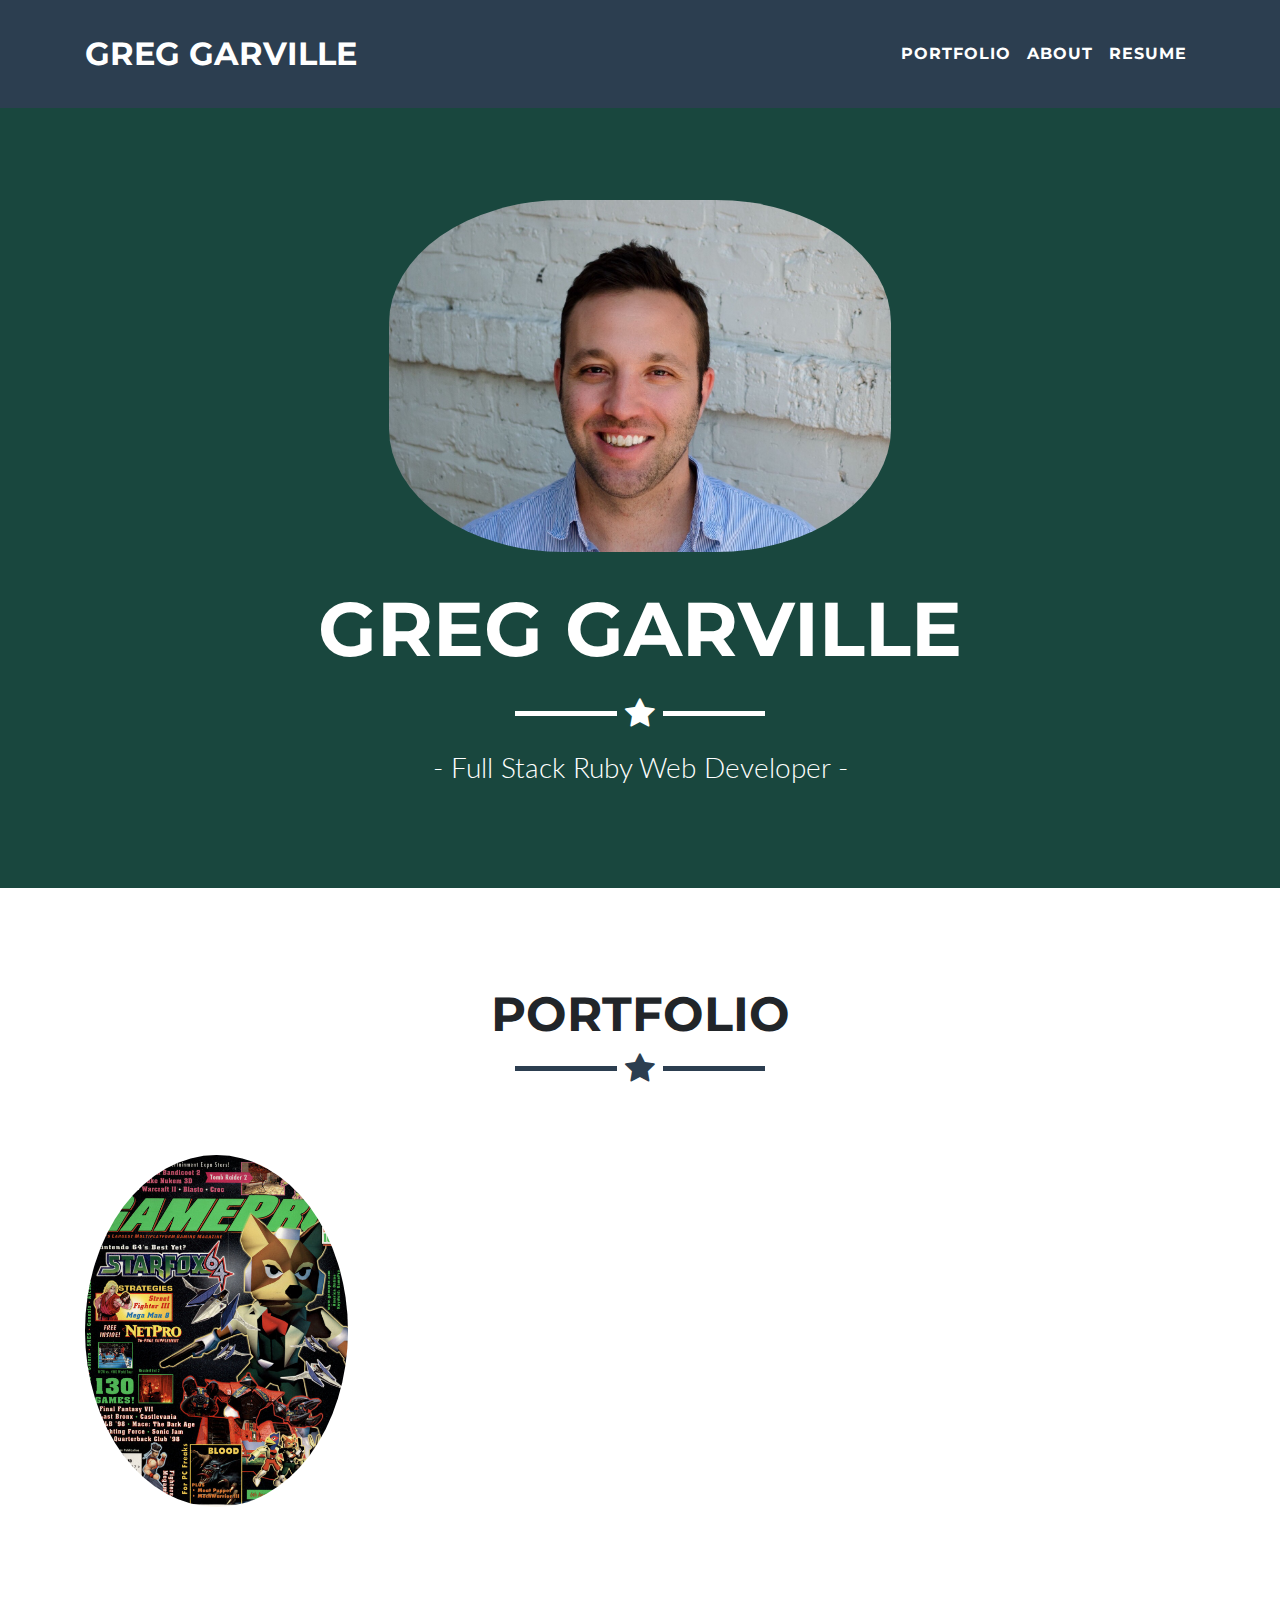
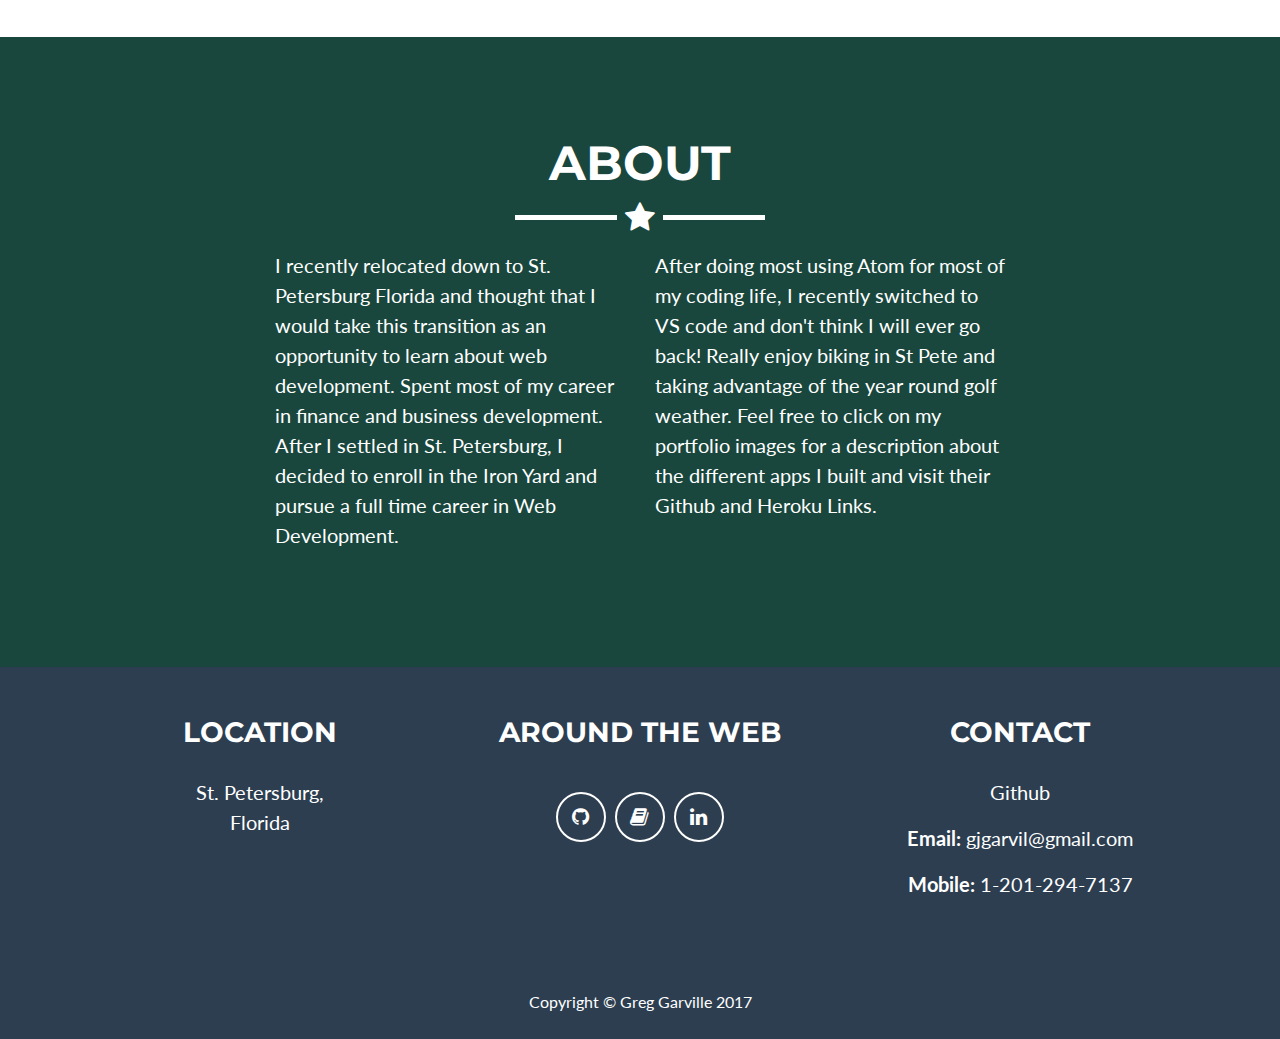
==== index.html @ cf4afcaf "added further description to todo list api project" ====
<!DOCTYPE html>
<html lang="en">

  <head>

    <meta charset="utf-8">
    <meta name="viewport" content="width=device-width, initial-scale=1, shrink-to-fit=no">
    <meta name="description" content="">
    <meta name="author" content="">

    <title>Greg Portfolio</title>

    <!-- Bootstrap core CSS -->
    <link href="vendor/bootstrap/css/bootstrap.min.css" rel="stylesheet">

    <!-- Custom fonts for this template -->
    <link href="vendor/font-awesome/css/font-awesome.min.css" rel="stylesheet" type="text/css">
    <link href="https://fonts.googleapis.com/css?family=Montserrat:400,700" rel="stylesheet" type="text/css">
    <link href="https://fonts.googleapis.com/css?family=Lato:400,700,400italic,700italic" rel="stylesheet" type="text/css">
    <link rel="icon" href="favicon.png">
    <!-- Custom styles for this template -->
    <link href="css/freelancer.min.css" rel="stylesheet">
    <link href="css/greg.css" rel="stylesheet">

  </head>

  <body id="page-top">

    <!-- Navigation -->
    <nav class="navbar navbar-expand-lg navbar-light fixed-top" id="mainNav">
      <div class="container">
        <a class="navbar-brand js-scroll-trigger" href="#page-top">Greg Garville</a>
        <button class="navbar-toggler navbar-toggler-right" type="button" data-toggle="collapse" data-target="#navbarResponsive" aria-controls="navbarResponsive" aria-expanded="false" aria-label="Toggle navigation">
          Menu
          <i class="fa fa-bars"></i>
        </button>
        <div class="collapse navbar-collapse" id="navbarResponsive">
          <ul class="navbar-nav ml-auto">
            <li class="nav-item">
              <a class="nav-link js-scroll-trigger" href="#portfolio">Portfolio</a>
            </li>
            <li class="nav-item">
              <a class="nav-link js-scroll-trigger" href="#about">About</a>
            </li>
            <li class="nav-item">
              <a class="nav-link js-scroll-trigger" href="resume.html">Resume</a>
            </li>
          </ul>
        </div>
      </div>
    </nav>

    <!-- Header -->
    <header class="masthead">
      <div class="container">
        <img class="portfolio" src="img/Greg-Garville-Profile.JPG" alt="">
        <div class="intro-text">
          <span class="name">Greg Garville</span>
          <hr class="star-light">
          <span class="skills"> - Full Stack Ruby Web Developer - </span>
        </div>
      </div>
    </header>

    <!-- Portfolio Grid Section -->
    <section id="portfolio">
      <div class="container">
        <h2 class="text-center">Portfolio</h2>
        <hr class="star-primary">
        <div class="row">
          <div class="col-sm-4 portfolio-item">
            <a class="portfolio-link" href="#portfolioModal1" data-toggle="modal">
              <div class="caption">
                <div class="caption-content">
                  <i class="fa fa-search-plus fa-3x"></i>
                </div>
              </div>
              <img class="img-fluid" src="img/Logo2.png" alt="">
            </a>
          </div>
          <div class="col-sm-4 portfolio-item">
            <a class="portfolio-link" href="#portfolioModal2" data-toggle="modal">
              <div class="caption">
                <div class="caption-content">
                  <i class="fa fa-search-plus fa-3x"></i>
                </div>
              </div>
              <img class="img-fluid" src="img/portfolio/blog.jpg" alt="">
            </a>
          </div>
          <div class="col-sm-4 portfolio-item">
            <a class="portfolio-link" href="#portfolioModal3" data-toggle="modal">
              <div class="caption">
                <div class="caption-content">
                  <i class="fa fa-search-plus fa-3x"></i>
                </div>
              </div>
              <img class="img-fluid" src="img/portfolio/Muse.png" alt="">
            </a>
          </div>
          <div class="col-sm-4 portfolio-item">
            <a class="portfolio-link" href="#portfolioModal4" data-toggle="modal">
              <div class="caption">
                <div class="caption-content">
                  <i class="fa fa-search-plus fa-3x"></i>
                </div>
              </div>
              <img class="img-fluid" src="img/gamepro2.jpg" alt="">
            </a>
          </div>
          <div class="col-sm-4 portfolio-item">
            <a class="portfolio-link" href="#portfolioModal5" data-toggle="modal">
              <div class="caption">
                <div class="caption-content">
                  <i class="fa fa-search-plus fa-3x"></i>
                </div>
              </div>
              <img class="img-fluid" src="img/restful_api.png" alt="">
            </a>
            </div>
          <!-- <div class="col-sm-4 portfolio-item">
            <a class="portfolio-link" href="#portfolioModal6" data-toggle="modal">
              <div class="caption">
                <div class="caption-content">
                  <i class="fa fa-search-plus fa-3x"></i>
                </div>
              </div>
              <img class="img-fluid" src="img/portfolio/submarine.png" alt=""> -->
            <!-- </a>
          </div> -->
        </div>
      </div>
    </section>

    <!-- About Section -->
    <section class="success" id="about">
      <div class="container">
        <h2 class="text-center">About</h2>
        <hr class="star-light">
        <div class="row">
          <div class="col-lg-4 ml-auto">
            <p>I recently relocated down to St. Petersburg Florida and thought that I would take this transition as an opportunity to learn about web development.  Spent most of my career in finance and business development.  After I settled in St. Petersburg, I decided to enroll in the Iron Yard and pursue a full time career in Web Development.
            </p>
          </div>
          <div class="col-lg-4 mr-auto">
            <p>After doing most using Atom for most of my coding life, I recently switched to VS code and don't think I will ever go back!  Really enjoy biking in St Pete and taking advantage of the year round golf weather.  Feel free to click on my portfolio images for a description about the different apps I built and visit their Github and Heroku Links.  </p>
          </div>
          <div class="col-lg-8 mx-auto text-center">
            <!-- <a href="#" class="btn btn-lg btn-outline">
              <i class="fa fa-download"></i>
            </a> -->
          </div>
        </div>
      </div>
    </section>

    <!-- Contact Section -->
    <!-- <section id="contact">
      <div class="container">
        <h2 class="text-center">Contact Me</h2>
        <hr class="star-primary">
        <div class="row">
          <div class="col-lg-8 mx-auto">
            <!-- To configure the contact form email address, go to mail/contact_me.php and update the email address in the PHP file on line 19. -->
            <!-- The form should work on most web servers, but if the form is not working you may need to configure your web server differently. -->
            <!-- <form name="sentMessage" id="contactForm" novalidate>
              <div class="control-group">
                <div class="form-group floating-label-form-group controls">
                  <label>Name</label>
                  <input class="form-control" id="name" type="text" placeholder="Name" required data-validation-required-message="Please enter your name.">
                  <p class="help-block text-danger"></p>
                </div>
              </div>
              <div class="control-group">
                <div class="form-group floating-label-form-group controls">
                  <label>Email Address</label>
                  <input class="form-control" id="email" type="email" placeholder="Email Address" required data-validation-required-message="Please enter your email address.">
                  <p class="help-block text-danger"></p>
                </div>
              </div>
              <div class="control-group">
                <div class="form-group floating-label-form-group controls">
                  <label>Phone Number</label>
                  <input class="form-control" id="phone" type="tel" placeholder="Phone Number" required data-validation-required-message="Please enter your phone number.">
                  <p class="help-block text-danger"></p>
                </div>
              </div>
              <div class="control-group">
                <div class="form-group floating-label-form-group controls">
                  <label>Message</label>
                  <textarea class="form-control" id="message" rows="5" placeholder="Message" required data-validation-required-message="Please enter a message."></textarea>
                  <p class="help-block text-danger"></p>
                </div>
              </div>
              <br>
              <div id="success"></div>
              <div class="form-group">
                <button type="submit" class="btn btn-success btn-lg" id="sendMessageButton">Send</button>
              </div>
            </form>
          </div>
        </div>
      </div>
    </section> -->

    <!-- Footer -->
    <footer class="text-center">
      <div class="footer-above">
        <div class="container">
          <div class="row">
            <div class="footer-col col-md-4">
              <h3>Location</h3>
              <p>St. Petersburg, 
                <br> Florida</p>
            </div>
            <div class="footer-col col-md-4">
              <h3>Around the Web</h3>
              <ul class="list-inline">
                <li class="list-inline-item">
                  <a class="btn-social btn-outline" href="https://github.com/Grego22">
                    <i class="fa fa-fw fa-github"></i>
                  </a>
                </li>
                <li class="list-inline-item">
                  <a class="btn-social btn-outline" href="https://www.goodreads.com/user/show/68836524-greg-garville">
                    <i class="fa fa-fw fa-book"></i>
                  </a>
                </li>
                <!-- <li class="list-inline-item">
                  <a class="btn-social btn-outline" href="#">
                    <i class="fa fa-fw fa-twitter"></i>
                  </a> -->
                </li>
                <li class="list-inline-item">
                  <a class="btn-social btn-outline" href="https://www.linkedin.com/in/greggarvillejr/">
                    <i class="fa fa-fw fa-linkedin"></i>
                  </a>
                </li>
              </ul>
            </div>
            <div class="footer-col col-md-4">
              <h3> Contact</h3>
              <p><a class="nostyle" href="https://github.com/Grego22"> Github </a></p>
              <p><strong>  Email: </strong>    <a class="nostyle" href="mailto:gjgarvil@gmail.com"> gjgarvil@gmail.com</a> </p>
              <p><strong>  Mobile: </strong>    <a class="nostyle" href="texl:+1-201-294-7137"> 1-201-294-7137</a> </p>
            </div>
          </div>
        </div>
      </div>
      <div class="footer-below">
        <div class="container">
          <div class="row">
            <div class="col-lg-12">
              Copyright &copy; Greg Garville 2017
            </div>
          </div>
        </div>
      </div>
    </footer>

    <!-- Scroll to Top Button (Only visible on small and extra-small screen sizes) -->
    <div class="scroll-top d-lg-none">
      <a class="btn btn-primary js-scroll-trigger" href="#page-top">
        <i class="fa fa-chevron-up"></i>
      </a>
    </div>

    <!-- Portfolio Models -->
    <div class="portfolio-modal modal fade" id="portfolioModal1" tabindex="-1" role="dialog" aria-hidden="true">
      <div class="modal-dialog" role="document">
        <div class="modal-content">
          <div class="close-modal" data-dismiss="modal">
            <div class="lr">
              <div class="rl"></div>
            </div>
          </div>
          <div class="container">
            <div class="row">
              <div class="col-lg-8 mx-auto">
                <div class="modal-body">
                  <h2>Mars Treks</h2>
                  <hr class="star-primary">
                  <img class="img-fluid img-centered" src="img/portfolio/logo71.png" alt="">
                  <p> With the recent adavnces in space exploration by Elon Musk's Space X and Jeff Bezos's Blue Origin, I thought it would be interesting
                  to develop a futuristic space travel app where users could book flights to Mars.  I'm building the App with Rails and it is still under development. </p>
                  <ul class="list-inline item-details">
                    <li>
                      <strong>
                        <a href="https://github.com/Grego22/Mars_Treks_App">Github</a>
                      </strong>
                    </li>
                    <li>
                      <strong>
                        <a href="http://startbootstrap.com"></a>
                      </strong>
                    </li>
                    <li>
                      <strong>
                        <a href=</a>
                      </strong>
                    </li>
                  </ul>
                  <button class="btn btn-success" type="button" data-dismiss="modal">
                    <i class="fa fa-times"></i>
                    Close</button>
                </div>
              </div>
            </div>
          </div>
        </div>
      </div>
    </div>
    <div class="portfolio-modal modal fade" id="portfolioModal2" tabindex="-1" role="dialog" aria-hidden="true">
      <div class="modal-dialog" role="document">
        <div class="modal-content">
          <div class="close-modal" data-dismiss="modal">
            <div class="lr">
              <div class="rl"></div>
            </div>
          </div>
          <div class="container">
            <div class="row">
              <div class="col-lg-8 mx-auto">
                <div class="modal-body">
                  <h2>Blog</h2>
                  <hr class="star-primary">
                  <img class="img-fluid img-centered" src="img/portfolio/blog.jpg" alt="">
                  <p> Wanted to see what type of blog I could create utitlizing my Rails and Bootstrap skills and I'm pretty happy with how it came out.
                    It has a very clean look and I utilized Devise for authentication, allowing authenticated users to create posts.
                    <a href="https://sellfy.com/p/8Q9P/jV3VZ/"></a></p>
                  <ul class="list-inline item-details">
                    <li>
                      <strong>
                        <a href="https://github.com/Grego22/GJG_Blog">Github</a>
                      </strong>
                    </li>
                    <li>
                      <strong>
                        <a href="https://murmuring-hamlet-18186.herokuapp.com"> Website</a>
                      </strong>
                    </li>
                  </ul>
                  <button class="btn btn-success" type="button" data-dismiss="modal">
                    <i class="fa fa-times"></i>
                    Close</button>
                </div>
              </div>
            </div>
          </div>
        </div>
      </div>
    </div>
    <div class="portfolio-modal modal fade" id="portfolioModal3" tabindex="-1" role="dialog" aria-hidden="true">
      <div class="modal-dialog" role="document">
        <div class="modal-content">
          <div class="close-modal" data-dismiss="modal">
            <div class="lr">
              <div class="rl"></div>
            </div>
          </div>
          <div class="container">
            <div class="row">
              <div class="col-lg-8 mx-auto">
                <div class="modal-body">
                  <h2>Muse Photo Gallery</h2>
                  <hr class="star-primary">
                  <img class="img-fluid img-centered" src="img/portfolio/Muse.png" alt="">
                  <p> This app is photo/art gallery, that allows users to upload pictures that inspire them.  I thought it would be an intersting site to design and see what type of photos my friends uploaded.
                    I used HAML for templating, which was somewhat arduous because I was unfamiliar with the synatx, but I was very happy with the result.  In order for users to upload and store images, I utilized the paperclip gem
                    and AWS S3 cloud storage.
                    <a href="https://sellfy.com/p/8Q9P/jV3VZ/"></a></p>
                  <ul class="list-inline item-details">
                    <li>
                      <strong>
                        <a href= "https://github.com/Grego22/Photo_Art_Web_App"> Github</a>
                      </strong>
                    </li>
                    <li>
                      <strong>
                        <a href="https://young-temple-81421.herokuapp.com"> Muse Photo Gallery Site</a>
                      </strong>
                    </li>
                  </ul>
                  <button class="btn btn-success" type="button" data-dismiss="modal">
                    <i class="fa fa-times"></i>
                    Close</button>
                </div>
              </div>
            </div>
          </div>
        </div>
      </div>
    </div>
    <div class="portfolio-modal modal fade" id="portfolioModal4" tabindex="-1" role="dialog" aria-hidden="true">
      <div class="modal-dialog" role="document">
        <div class="modal-content">
          <div class="close-modal" data-dismiss="modal">
            <div class="lr">
              <div class="rl"></div>
            </div>
          </div>
          <div class="container">
            <div class="row">
              <div class="col-lg-8 mx-auto">
                <div class="modal-body">
                  <h2>GamePro</h2>
                  <hr class="star-primary">
                  <img class="img-fluid img-centered" src="img/portfolio/gamepromag.jpg" alt="">
                  <p>GamePro is a video game review app I built on Rails.  I modeled my app after an old video game magazine called, "GamePro."  Users can upload pictures of their favorite video games and add reviews to their games and others.
                    I used a Jquery rating system called "Raty," that allows users to give 1-5 stars to their games.  It's similar to the start system on IMDB.  I aslo implemented an
                    average review method that takes all of the users reviews and averages them in a 5 star format and displays them when clicking on the game box art.  
                    <a href="https://sellfy.com/p/8Q9P/jV3VZ/"></a></p>
                  <ul class="list-inline item-details">
                    <li>
                      <strong>
                        <a href="https://github.com/Grego22/Game_Pro">Github</a>
                      </strong>
                    </li>
                    <li>
                      <strong>
                        <a href="http://startbootstrap.com"></a>
                      </strong>
                    </li>
                    <li>
                      <strong>
                      </strong>
                    </li>
                  </ul>
                  <button class="btn btn-success" type="button" data-dismiss="modal">
                    <i class="fa fa-times"></i>
                    Close</button>
                </div>
              </div>
            </div>
          </div>
        </div>
      </div>
    </div>
    <div class="portfolio-modal modal fade" id="portfolioModal5" tabindex="-1" role="dialog" aria-hidden="true">
      <div class="modal-dialog" role="document">
        <div class="modal-content">
          <div class="close-modal" data-dismiss="modal">
            <div class="lr">
              <div class="rl"></div>
            </div>
          </div>
          <div class="container">
            <div class="row">
              <div class="col-lg-8 mx-auto">
                <div class="modal-body">
                  <h2>Restful Api With Rails 5</h2>
                  <!-- <hr class="star-primary"> -->
                  <img class="img-fluid img-centered" src="img/restful_api" alt="">
                  <p>Rails 5 was the first version of Rails that supported API only applications.  I used this feature to generate an API-Centric framework via Rails 5. This RESTful Json API is Todo List  that allows users to manage their todo lists and items.
                    I intalled and utilized the RSPEC gem for testing the API. </p>
                  <ul class="list-inline item-details">
                    <li>
                      <strong>
                        <a href="https://github.com/Grego22/TD_RESTful_API">Github</a>
                      </strong>
                    </li>
                    <li>
                      <strong>
                        <a></a>
                      </strong>
                    </li>
                    <li>
                      <strong>
                        <a></a>
                      </strong>
                    </li>
                  </ul>
                  <button class="btn btn-success" type="button" data-dismiss="modal">
                    <i class="fa fa-times"></i>
                    Close</button>
                </div>
              </div>
            </div>
          </div>
        </div>
      </div>
    </div>
    <div class="portfolio-modal modal fade" id="portfolioModal6" tabindex="-1" role="dialog" aria-hidden="true">
      <div class="modal-dialog" role="document">
        <div class="modal-content">
          <div class="close-modal" data-dismiss="modal">
            <div class="lr">
              <div class="rl"></div>
            </div>
          </div>
          <div class="container">
            <div class="row">
              <div class="col-lg-8 mx-auto">
                <div class="modal-body">
                  <h2>Project Title</h2>
                  <hr class="star-primary">
                  <img class="img-fluid img-centered" src="img/portfolio/submarine.png" alt="">
                  <p>Use this area of the page to describe your project. The icon above is part of a free icon set by
                    <a href="https://sellfy.com/p/8Q9P/jV3VZ/">Flat Icons</a>. On their website, you can download their free set with 16 icons, or you can purchase the entire set with 146 icons for only $12!</p>
                  <ul class="list-inline item-details">
                    <li>Client:
                      <strong>
                        <a href="http://startbootstrap.com">Start Bootstrap</a>
                      </strong>
                    </li>
                    <li>Date:
                      <strong>
                        <a href="http://startbootstrap.com">April 2014</a>
                      </strong>
                    </li>
                    <li>Service:
                      <strong>
                        <a href="http://startbootstrap.com">Web Development</a>
                      </strong>
                    </li>
                  </ul>
                  <button class="btn btn-success" type="button" data-dismiss="modal">
                    <i class="fa fa-times"></i>
                    Close</button>
                </div>
              </div>
            </div>
          </div>
        </div>
      </div>
    </div>

    <!-- Bootstrap core JavaScript -->
    <script src="vendor/jquery/jquery.min.js"></script>
    <script src="vendor/popper/popper.min.js"></script>
    <script src="vendor/bootstrap/js/bootstrap.min.js"></script>

    <!-- Plugin JavaScript -->
    <script src="vendor/jquery-easing/jquery.easing.min.js"></script>

    <!-- Contact Form JavaScript -->
    <script src="js/jqBootstrapValidation.js"></script>
    <script src="js/contact_me.js"></script>

    <!-- Custom scripts for this template -->
    <script src="js/freelancer.min.js"></script>

  </body>

</html>
---- css/freelancer.min.css ----
body {
	font-family: Lato, 'Helvetica Neue', Helvetica, Arial, sans-serif;
	overflow-x: hidden;
}
.img-fluid {
	height: 22em;
	border-radius: 50%;
}

p {
	font-size: 20px;
}
p.small {
	font-size: 16px;
}
a,
a.active,
a:active,
a:focus,
a:hover {
	color: #19473e;
	outline: 0;
}
h1,
h2,
h3,
h4,
h5,
h6 {
	font-family: Montserrat, 'Helvetica Neue', Helvetica, Arial, sans-serif;
	font-weight: 700;
	text-transform: uppercase;
}
hr.star-light,
hr.star-primary {
	max-width: 250px;
	margin: 25px auto 30px;
	padding: 0;
	text-align: center;
	border: none;
	border-top: solid 5px;
}
hr.star-light:after,
hr.star-primary:after {
	font-family: FontAwesome;
	font-size: 2em;
	position: relative;
	top: -.8em;
	display: inline-block;
	padding: 0 .25em;
	content: '\f005';
}
hr.star-light {
	border-color: #fff;
}
hr.star-light:after {
	color: #fff;
	background-color: #19473e;
}
hr.star-primary {
	border-color: #2c3e50;
}
hr.star-primary:after {
	color: #2c3e50;
	background-color: #fff;
}
.img-centered {
	margin: 0 auto;
}
section {
	padding: 100px 0;
}
section h2 {
	font-size: 3em;
	margin: 0;
}
section.success {
	color: #fff;
	background: #19473e;
}
@media (max-width: 767px) {
	section {
		padding: 75px 0;
	}
	section.first {
		padding-top: 75px;
	}
}
.scroll-top {
	position: fixed;
	z-index: 1049;
	right: 2%;
	bottom: 2%;
	width: 50px;
	height: 50px;
}
.scroll-top .btn {
	font-size: 16px;
	line-height: 28px;
	width: 50px;
	height: 50px;
	text-align: center;
	border-radius: 100%;
}
.scroll-top .btn:focus {
	outline: 0;
}
#mainNav {
	font-family: Montserrat, 'Helvetica Neue', Helvetica, Arial, sans-serif;
	font-weight: 700;
	text-transform: uppercase;
	border: none;
	background: #2c3e50;
}
#mainNav a:focus {
	outline: 0;
}
#mainNav .navbar-brand {
	font-size: 1.1rem;
	color: #fff;
}
#mainNav .navbar-brand.active,
#mainNav .navbar-brand:active,
#mainNav .navbar-brand:focus,
#mainNav .navbar-brand:hover {
	color: #fff;
}
#mainNav .navbar-nav {
	letter-spacing: 1px;
}
#mainNav .navbar-nav li.nav-item a.nav-link {
	color: #fff;
}
#mainNav .navbar-nav li.nav-item a.nav-link:hover {
	color: #19473e;
	outline: 0;
}
#mainNav .navbar-nav li.nav-item a.nav-link:active,
#mainNav .navbar-nav li.nav-item a.nav-link:focus {
	color: #fff;
}
#mainNav .navbar-toggler {
	font-size: 14px;
	padding: 11px;
	text-transform: uppercase;
	color: #fff;
	border-color: #fff;
}
#mainNav .navbar-toggler:focus,
#mainNav .navbar-toggler:hover {
	color: #fff;
	border-color: #19473e;
	background-color: #19473e;
}
@media (min-width: 992px) {
	#mainNav {
		padding-top: 25px;
		padding-bottom: 25px;
		-webkit-transition: padding-top .3s, padding-bottom .3s;
		-moz-transition: padding-top .3s, padding-bottom .3s;
		transition: padding-top .3s, padding-bottom .3s;
	}
	#mainNav .navbar-brand {
		font-size: 2em;
		-webkit-transition: all .3s;
		-moz-transition: all .3s;
		transition: all .3s;
	}
	#mainNav .navbar-nav > li.nav-item > a.nav-link.active {
		color: #fff;
		border-radius: 3px;
		background: #19473e;
	}
	#mainNav .navbar-nav > li.nav-item > a.nav-link.active:active,
	#mainNav .navbar-nav > li.nav-item > a.nav-link.active:focus,
	#mainNav .navbar-nav > li.nav-item > a.nav-link.active:hover {
		color: #fff;
		background: #19473e;
	}
	#mainNav.navbar-shrink {
		padding-top: 10px;
		padding-bottom: 10px;
	}
	#mainNav.navbar-shrink .navbar-brand {
		font-size: 1.5em;
	}
}
header.masthead {
	padding-top: 100px;
	padding-bottom: 50px;
	text-align: center;
	color: #fff;
	background: #19473e;
}
header.masthead img {
	display: block;
	margin: 0 auto 20px;
}
header.masthead .intro-text .name {
	font-family: Montserrat, 'Helvetica Neue', Helvetica, Arial, sans-serif;
	font-size: 2em;
	font-weight: 700;
	display: block;
	text-transform: uppercase;
}
header.masthead .intro-text .skills {
	font-size: 1.25em;
	font-weight: 300;
}
@media (min-width: 768px) {
	header.masthead {
		padding-top: 200px;
		padding-bottom: 100px;
	}
	header.masthead .intro-text .name {
		font-size: 4.75em;
	}
	header.masthead .intro-text .skills {
		font-size: 1.75em;
	}
}
#portfolio .portfolio-item {
	right: 0;
	margin: 0 0 15px;
}
#portfolio .portfolio-item .portfolio-link {
	position: relative;
	display: block;
	max-width: 400px;
	margin: 0 auto;
	cursor: pointer;
}
#portfolio .portfolio-item .portfolio-link .caption {
	position: absolute;
	width: 100%;
	height: 100%;
	-webkit-transition: all ease .5s;
	-moz-transition: all ease .5s;
	transition: all ease .5s;
	opacity: 0;
	background: rgba(24, 188, 156, .9);
}
#portfolio .portfolio-item .portfolio-link .caption:hover {
	opacity: 1;
}
#portfolio .portfolio-item .portfolio-link .caption .caption-content {
	font-size: 20px;
	position: absolute;
	top: 50%;
	width: 100%;
	height: 20px;
	margin-top: -12px;
	text-align: center;
	color: #fff;
}
#portfolio .portfolio-item .portfolio-link .caption .caption-content i {
	margin-top: -12px;
}
#portfolio .portfolio-item .portfolio-link .caption .caption-content h3,
#portfolio .portfolio-item .portfolio-link .caption .caption-content h4 {
	margin: 0;
}
#portfolio * {
	z-index: 2;
}
@media (min-width: 767px) {
	#portfolio .portfolio-item {
		margin: 0 0 30px;
	}
}
.portfolio-modal .modal-dialog {
	max-width: 100%;
	min-height: 100%;
	margin: 0;
	padding: 0;
	text-align: center;
	border: none;
	border-radius: 0;
	background-clip: border-box;
	-webkit-box-shadow: none;
	box-shadow: none;
}
.portfolio-modal .modal-dialog .modal-content {
	padding: 100px 0;
	border: 0;
	border-radius: 0;
}
.portfolio-modal .modal-dialog .modal-content h2 {
	font-size: 3em;
	margin: 0;
}
.portfolio-modal .modal-dialog .modal-content img {
	margin-bottom: 30px;
}
.portfolio-modal .modal-dialog .modal-content .item-details {
	margin: 30px 0;
}
.portfolio-modal .close-modal {
	position: absolute;
	top: 25px;
	right: 25px;
	width: 75px;
	height: 75px;
	cursor: pointer;
	background-color: transparent;
}
.portfolio-modal .close-modal:hover {
	opacity: .3;
}
.portfolio-modal .close-modal .lr {
	z-index: 1051;
	width: 1px;
	height: 75px;
	margin-left: 35px;
	-webkit-transform: rotate(45deg);
	-ms-transform: rotate(45deg);
	transform: rotate(45deg);
	background-color: #2c3e50;
}
.portfolio-modal .close-modal .lr .rl {
	z-index: 1052;
	width: 1px;
	height: 75px;
	-webkit-transform: rotate(90deg);
	-ms-transform: rotate(90deg);
	transform: rotate(90deg);
	background-color: #2c3e50;
}
.portfolio-modal .modal-backdrop {
	display: none;
	opacity: 0;
}
.floating-label-form-group {
	position: relative;
	margin-bottom: 0;
	padding-bottom: .5em;
	border-bottom: 1px solid #eee;
}
.floating-label-form-group input,
.floating-label-form-group textarea {
	font-size: 1.5em;
	position: relative;
	z-index: 1;
	padding-right: 0;
	padding-left: 0;
	resize: none;
	border: none;
	border-radius: 0;
	background: 0 0;
	box-shadow: none !important;
}
.floating-label-form-group label {
	font-size: .85em;
	line-height: 1.764705882em;
	position: relative;
	z-index: 0;
	top: 2em;
	display: block;
	margin: 0;
	-webkit-transition: top .3s ease, opacity .3s ease;
	-moz-transition: top .3s ease, opacity .3s ease;
	-ms-transition: top .3s ease, opacity .3s ease;
	transition: top .3s ease, opacity .3s ease;
	vertical-align: middle;
	vertical-align: baseline;
	opacity: 0;
}
.floating-label-form-group:not(:first-child) {
	padding-left: 14px;
	border-left: 1px solid #eee;
}
.floating-label-form-group-with-value label {
	top: 0;
	opacity: 1;
}
.floating-label-form-group-with-focus label {
	color: #19473e;
}
form .row:first-child .floating-label-form-group {
	border-top: 1px solid #eee;
}
footer {
	color: #fff;
}
footer h3 {
	margin-bottom: 30px;
}
footer .footer-above {
	padding-top: 50px;
	background-color: #2c3e50;
}
footer .footer-col {
	margin-bottom: 50px;
}
footer .footer-below {
	padding: 25px 0;
	background-color: #2c3e50;
}
.btn-outline {
	font-size: 20px;
	margin-top: 15px;
	transition: all .3s ease-in-out;
	color: #fff;
	border: solid 2px #fff;
	background: 0 0;
}
.btn-outline.active,
.btn-outline:active,
.btn-outline:focus,
.btn-outline:hover {
	color: #19473e;
	border: solid 2px #fff;
	background: #fff;
}
.btn-primary {
	font-weight: 700;
	color: #fff;
	border-color: #2c3e50;
	background-color: #2c3e50;
}
.btn-primary.focus,
.btn-primary:focus {
	color: #fff;
	border-color: #000;
	background-color: #1a252f;
}
.btn-primary:hover {
	color: #fff;
	border-color: #161f29;
	background-color: #1a252f;
}
.btn-primary.active,
.btn-primary:active,
.open > .btn-primary.dropdown-toggle {
	color: #fff;
	border-color: #161f29;
	background-color: #1a252f;
}
.btn-primary.active.focus,
.btn-primary.active:focus,
.btn-primary.active:hover,
.btn-primary:active.focus,
.btn-primary:active:focus,
.btn-primary:active:hover,
.open > .btn-primary.dropdown-toggle.focus,
.open > .btn-primary.dropdown-toggle:focus,
.open > .btn-primary.dropdown-toggle:hover {
	color: #fff;
	border-color: #000;
	background-color: #0d1318;
}
.btn-primary.active,
.btn-primary:active,
.open > .btn-primary.dropdown-toggle {
	background-image: none;
}
.btn-primary.disabled.focus,
.btn-primary.disabled:focus,
.btn-primary.disabled:hover,
.btn-primary[disabled].focus,
.btn-primary[disabled]:focus,
.btn-primary[disabled]:hover,
fieldset[disabled] .btn-primary.focus,
fieldset[disabled] .btn-primary:focus,
fieldset[disabled] .btn-primary:hover {
	border-color: #2c3e50;
	background-color: #2c3e50;
}
.btn-primary .badge {
	color: #2c3e50;
	background-color: #fff;
}
.btn-success {
	font-weight: 700;
	color: #fff;
	border-color: #19473e;
	background-color: #19473e;
}
.btn-success.focus,
.btn-success:focus {
	color: #fff;
	border-color: #0a4b3e;
	background-color: #128f76;
}
.btn-success:hover {
	color: #fff;
	border-color: #11866f;
	background-color: #128f76;
}
.btn-success.active,
.btn-success:active,
.open > .btn-success.dropdown-toggle {
	color: #fff;
	border-color: #11866f;
	background-color: #128f76;
}
.btn-success.active.focus,
.btn-success.active:focus,
.btn-success.active:hover,
.btn-success:active.focus,
.btn-success:active:focus,
.btn-success:active:hover,
.open > .btn-success.dropdown-toggle.focus,
.open > .btn-success.dropdown-toggle:focus,
.open > .btn-success.dropdown-toggle:hover {
	color: #fff;
	border-color: #0a4b3e;
	background-color: #0e6f5c;
}
.btn-success.active,
.btn-success:active,
.open > .btn-success.dropdown-toggle {
	background-image: none;
}
.btn-success.disabled.focus,
.btn-success.disabled:focus,
.btn-success.disabled:hover,
.btn-success[disabled].focus,
.btn-success[disabled]:focus,
.btn-success[disabled]:hover,
fieldset[disabled] .btn-success.focus,
fieldset[disabled] .btn-success:focus,
fieldset[disabled] .btn-success:hover {
	border-color: #19473e;
	background-color: #19473e;
}
.btn-success .badge {
	color: #19473e;
	background-color: #fff;
}
.btn-social {
	font-size: 20px;
	line-height: 45px;
	display: inline-block;
	width: 50px;
	height: 50px;
	text-align: center;
	border: 2px solid #fff;
	border-radius: 100%;
}
.btn.active,
.btn:active,
.btn:focus {
	outline: 0;
}
---- css/greg.css ----
.portfolio {
	border-radius: 35%;
	height: 22em;
}

.nostyle{
	color: white;

}

.nostyle:hover{
	color: blue;
}
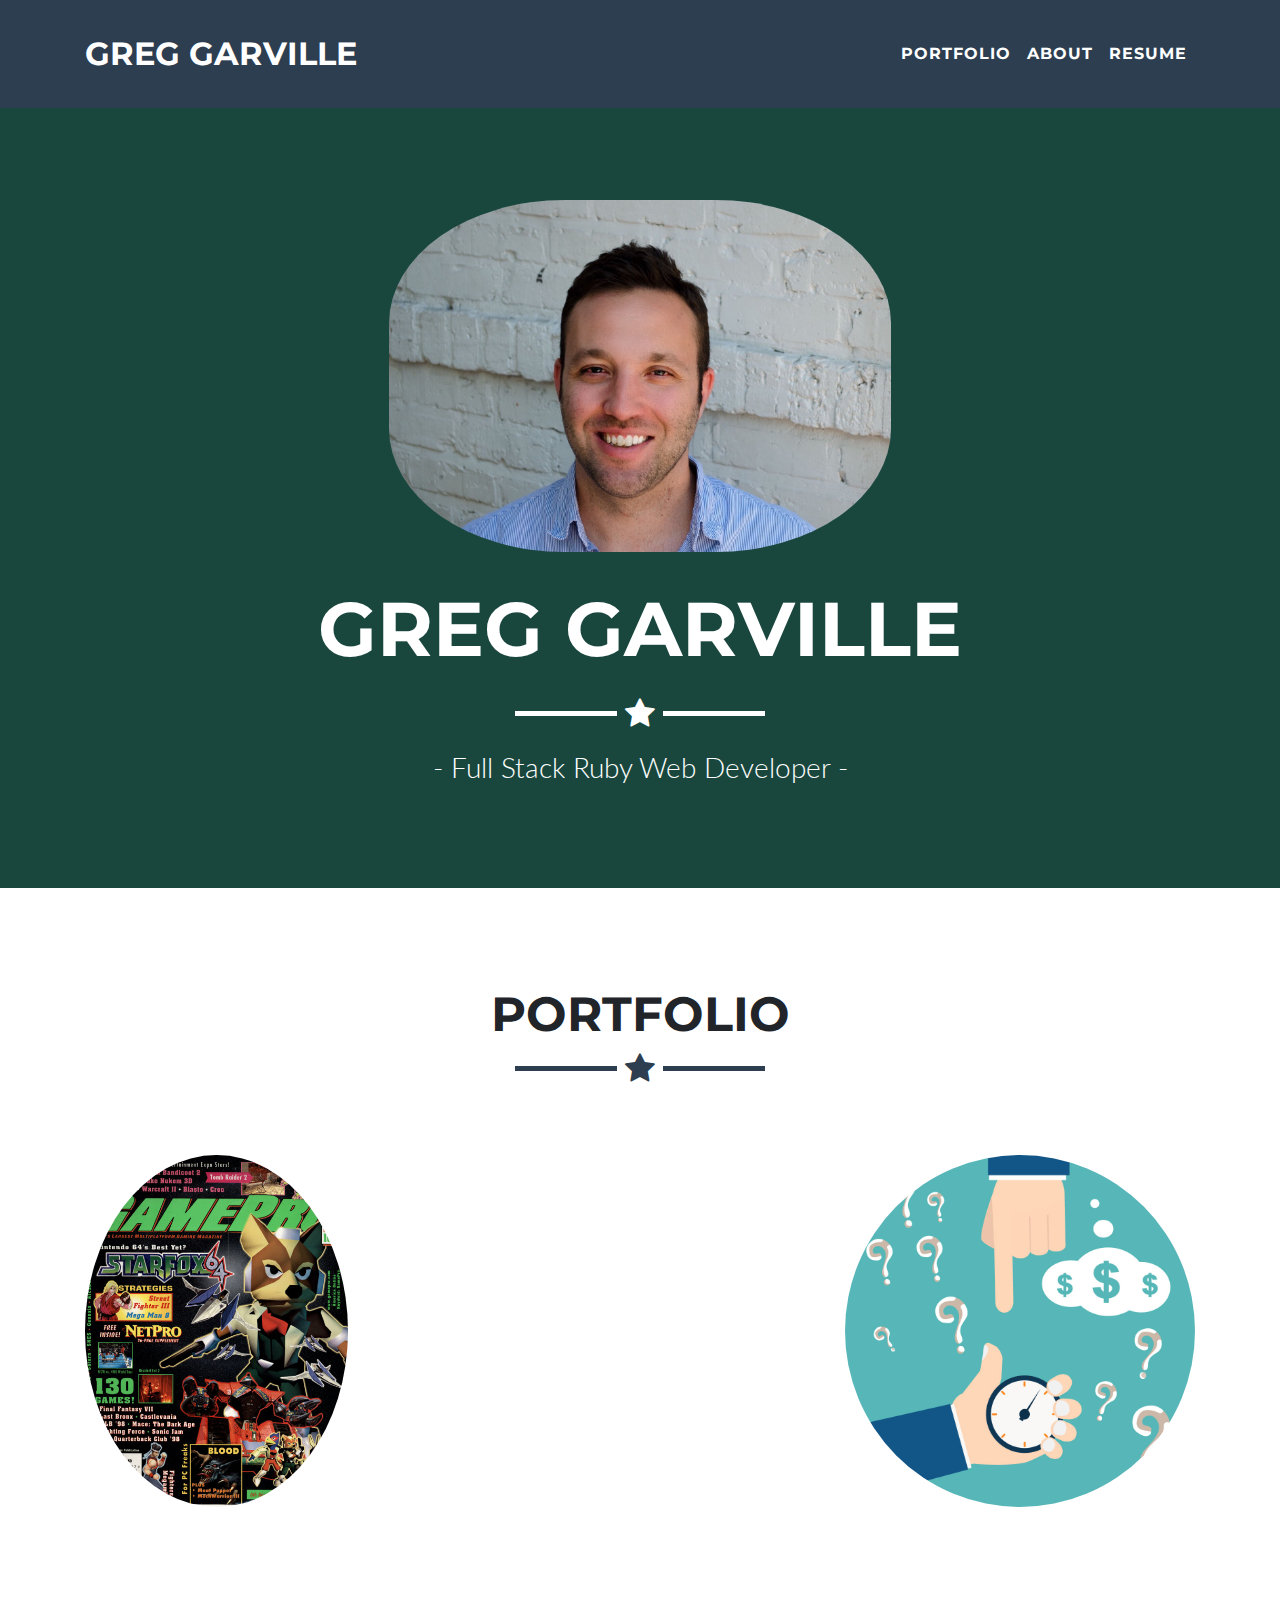
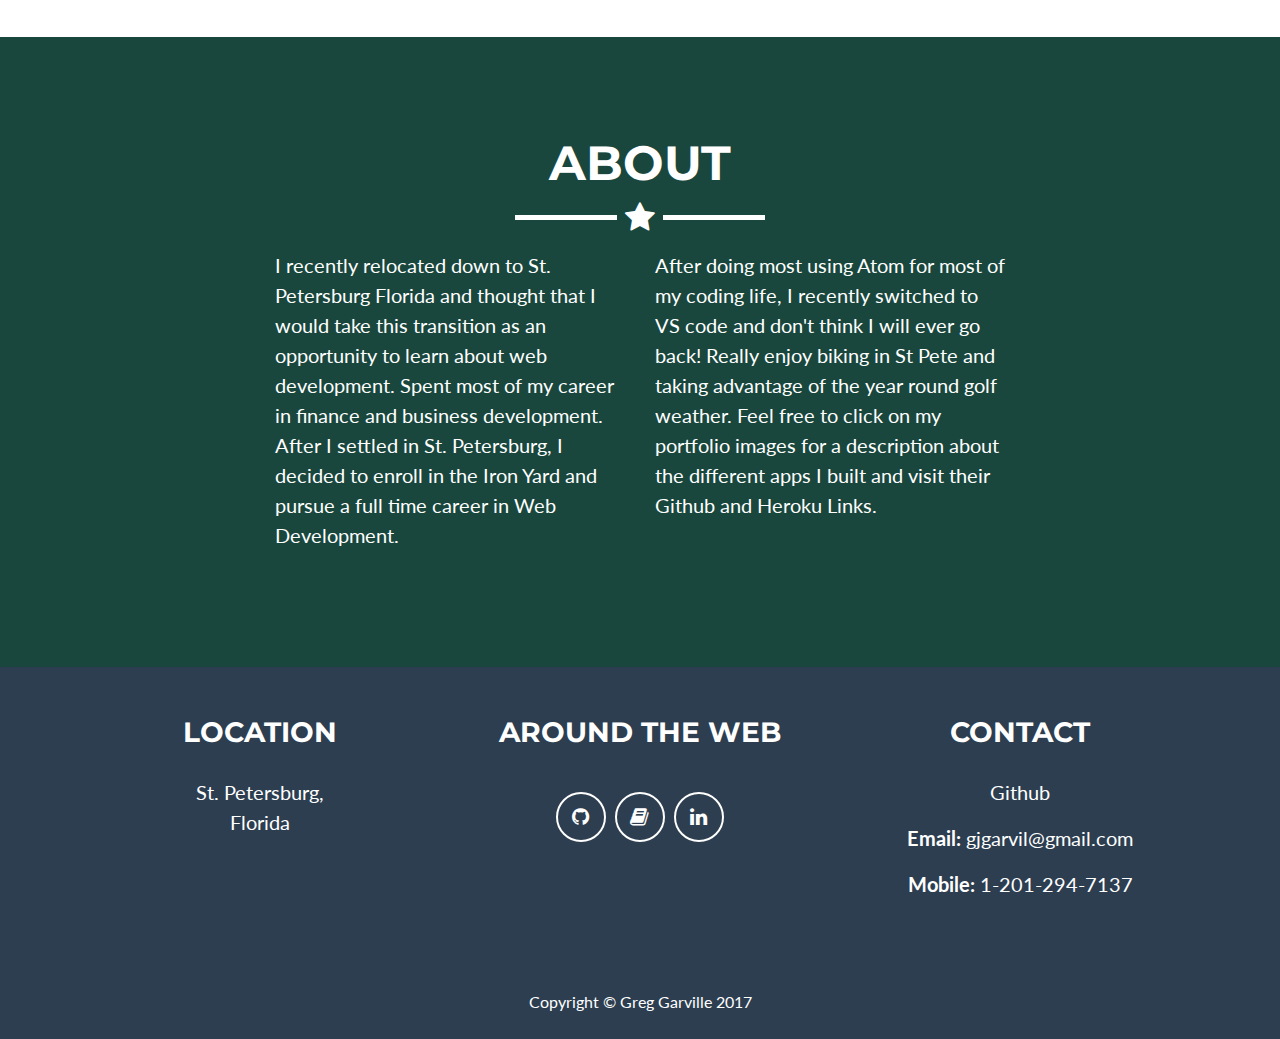
==== commit 7c842aff: "added two images to project 6, overtime app" ====
--- a/index.html
+++ b/index.html
@@ -8,7 +8,7 @@
     <meta name="description" content="">
     <meta name="author" content="">
 
-    <title>Greg Portfolio</title>
+    <title>Greg's Portfolio</title>
 
     <!-- Bootstrap core CSS -->
     <link href="vendor/bootstrap/css/bootstrap.min.css" rel="stylesheet">
@@ -118,16 +118,16 @@
               <img class="img-fluid" src="img/restful_api.png" alt="">
             </a>
             </div>
-          <!-- <div class="col-sm-4 portfolio-item">
+          <div class="col-sm-4 portfolio-item">
             <a class="portfolio-link" href="#portfolioModal6" data-toggle="modal">
               <div class="caption">
                 <div class="caption-content">
                   <i class="fa fa-search-plus fa-3x"></i>
                 </div>
               </div>
-              <img class="img-fluid" src="img/portfolio/submarine.png" alt=""> -->
-            <!-- </a>
-          </div> -->
+              <img class="img-fluid" src="img/portfolio/overtime.jpg" alt=""> 
+            </a>
+          </div>
         </div>
       </div>
     </section>
@@ -492,9 +492,9 @@
             <div class="row">
               <div class="col-lg-8 mx-auto">
                 <div class="modal-body">
-                  <h2>Project Title</h2>
+                  <h2>Employee Overtime App with TDD </h2>
                   <hr class="star-primary">
-                  <img class="img-fluid img-centered" src="img/portfolio/submarine.png" alt="">
+                  <img class="img-fluid img-centered" src="img/portfolio/overtimeclock.png" alt="">
                   <p>Use this area of the page to describe your project. The icon above is part of a free icon set by
                     <a href="https://sellfy.com/p/8Q9P/jV3VZ/">Flat Icons</a>. On their website, you can download their free set with 16 icons, or you can purchase the entire set with 146 icons for only $12!</p>
                   <ul class="list-inline item-details">
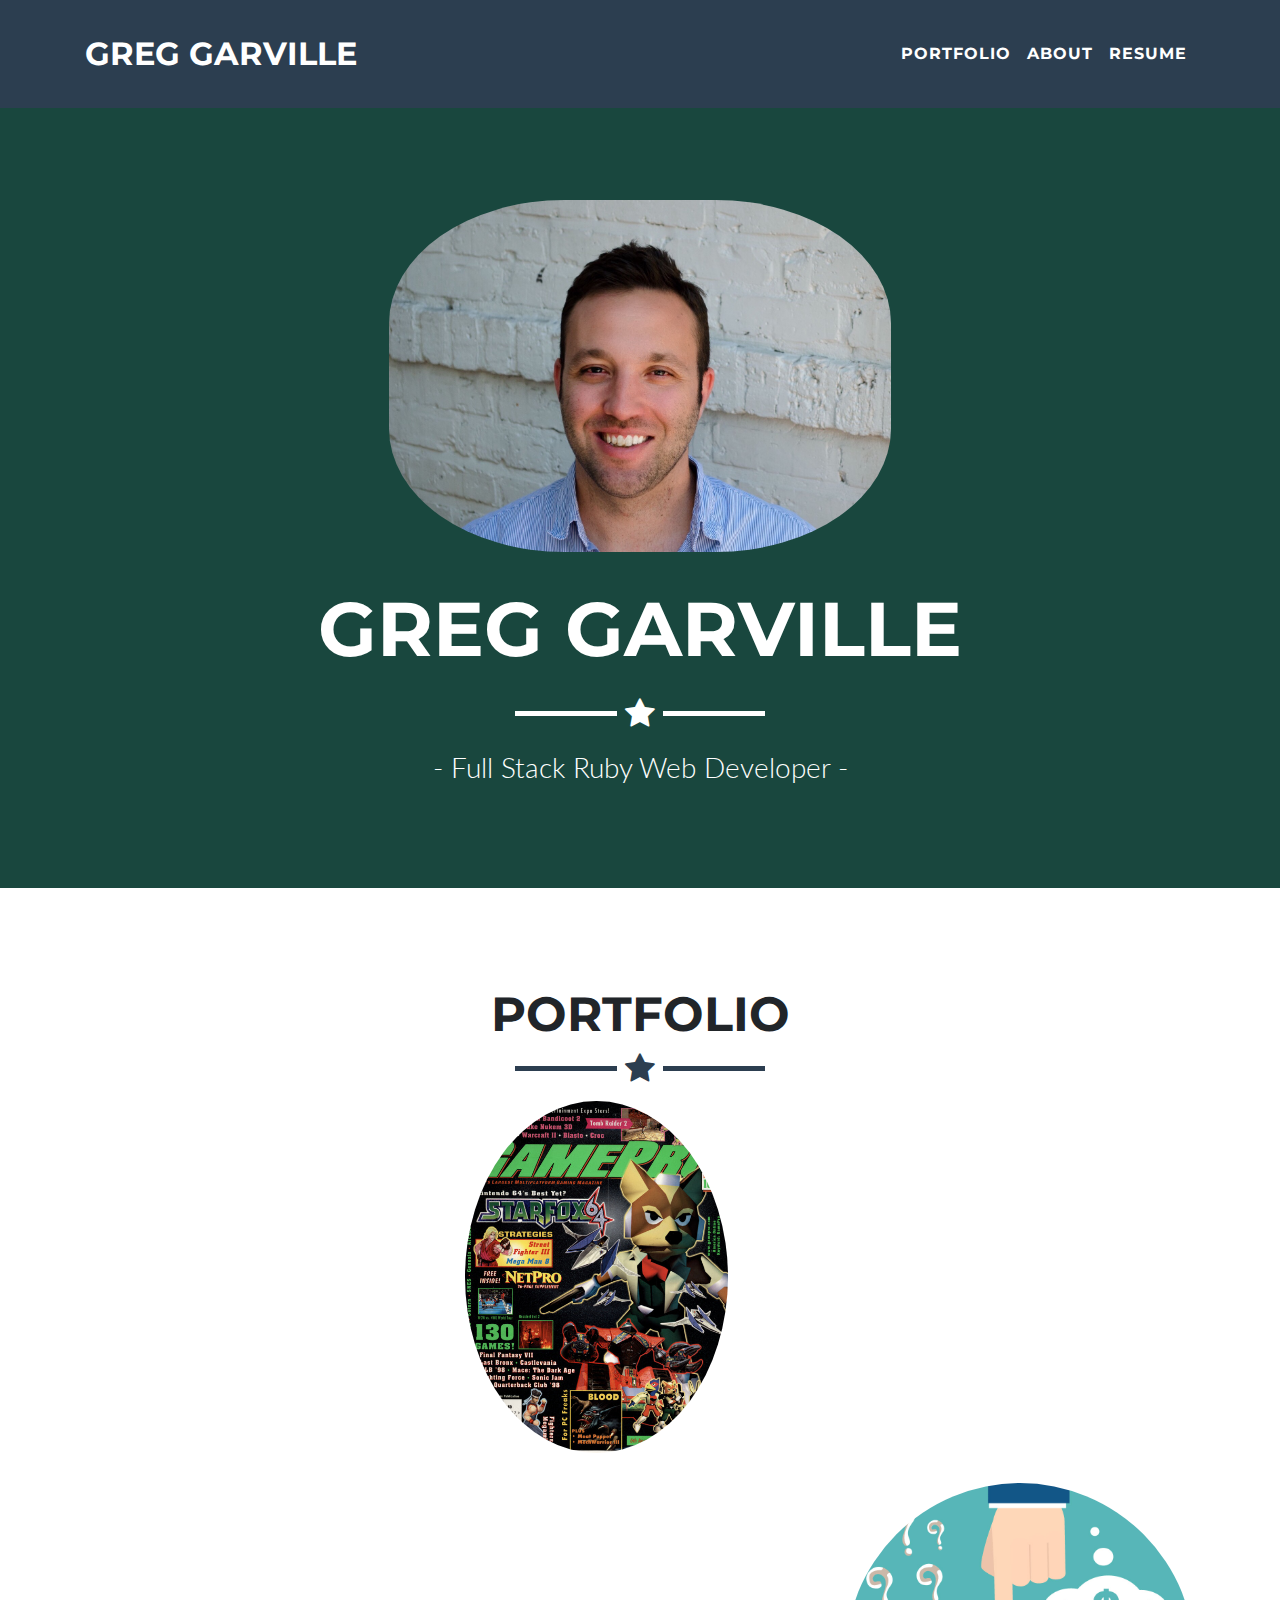
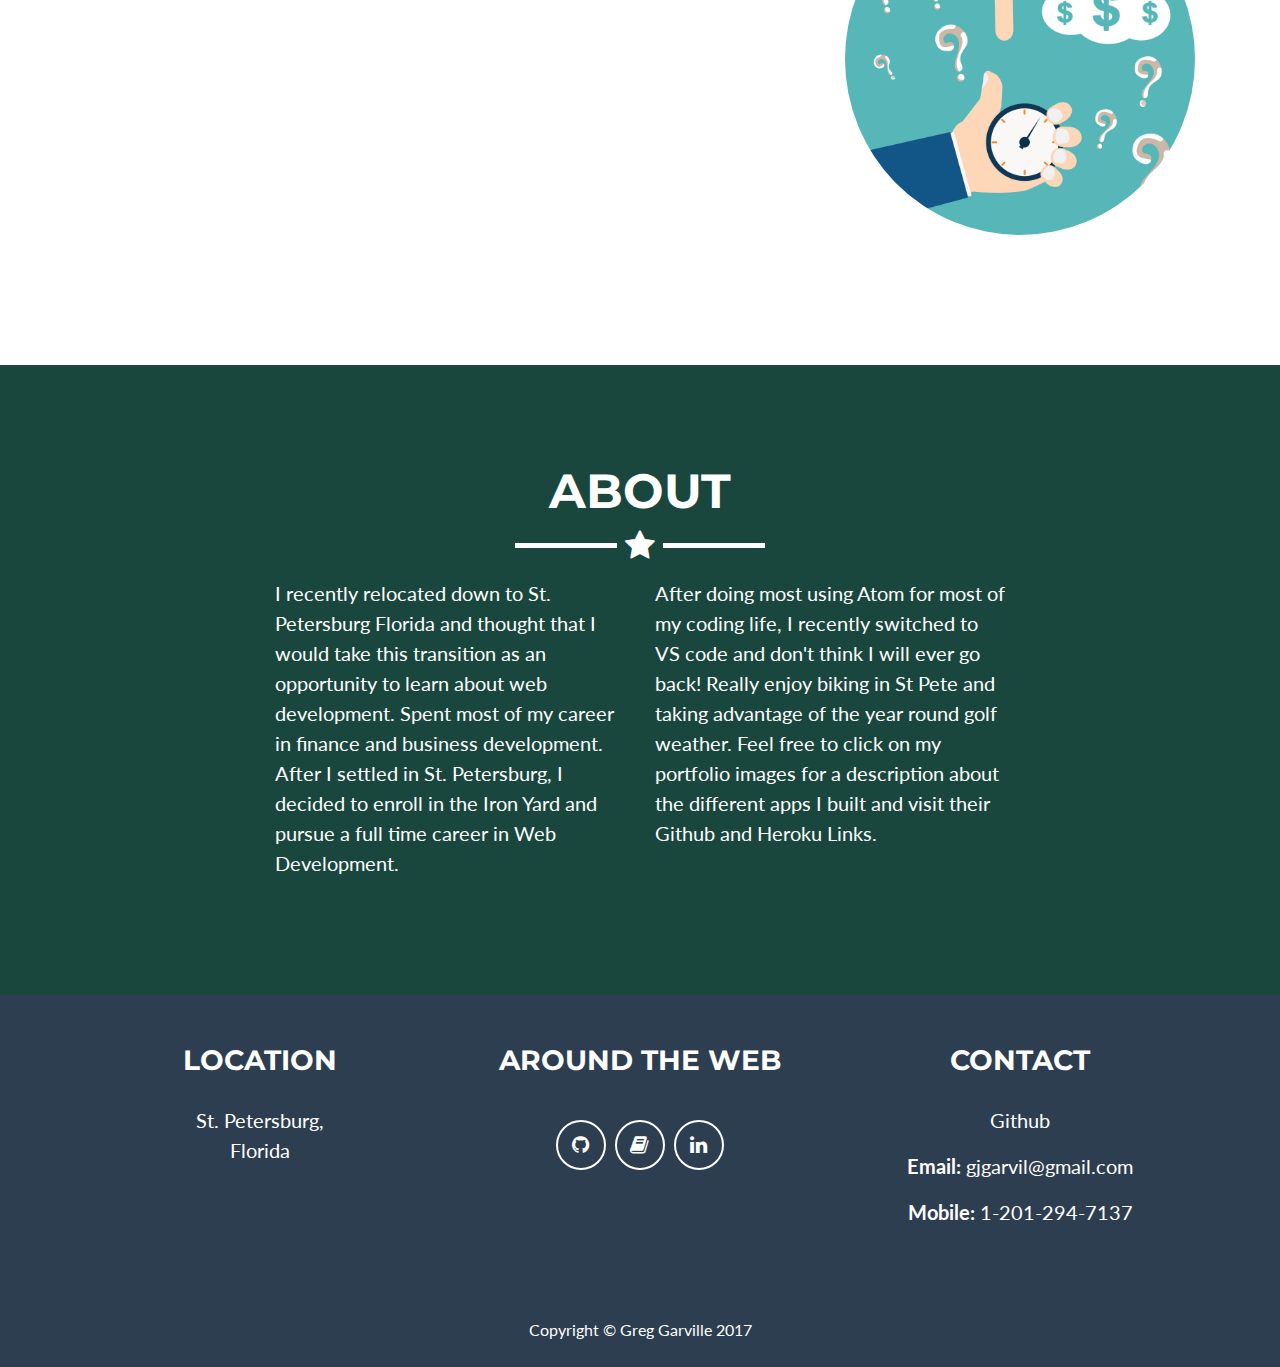
==== commit deea43a0: "changed order of projects and added new image for gamepro app" ====
--- a/index.html
+++ b/index.html
@@ -85,7 +85,7 @@
                   <i class="fa fa-search-plus fa-3x"></i>
                 </div>
               </div>
-              <img class="img-fluid" src="img/portfolio/blog.jpg" alt="">
+              <img class="img-fluid" src="img/gamepro2.jpg" alt="">
             </a>
           </div>
           <div class="col-sm-4 portfolio-item">
@@ -105,7 +105,7 @@
                   <i class="fa fa-search-plus fa-3x"></i>
                 </div>
               </div>
-              <img class="img-fluid" src="img/gamepro2.jpg" alt="">
+              <img class="img-fluid" src="img/portfolio/blog.jpg" alt="">
             </a>
           </div>
           <div class="col-sm-4 portfolio-item">
@@ -242,7 +242,7 @@
               <h3> Contact</h3>
               <p><a class="nostyle" href="https://github.com/Grego22"> Github </a></p>
               <p><strong>  Email: </strong>    <a class="nostyle" href="mailto:gjgarvil@gmail.com"> gjgarvil@gmail.com</a> </p>
-              <p><strong>  Mobile: </strong>    <a class="nostyle" href="texl:+1-201-294-7137"> 1-201-294-7137</a> </p>
+              <p><strong>  Mobile: </strong>    <a class="nostyle" href="tel:+1-201-294-7137"> 1-201-294-7137</a> </p>
             </div>
           </div>
         </div>
@@ -322,24 +322,29 @@
             <div class="row">
               <div class="col-lg-8 mx-auto">
                 <div class="modal-body">
-                  <h2>Blog</h2>
-                  <hr class="star-primary">
-                  <img class="img-fluid img-centered" src="img/portfolio/blog.jpg" alt="">
-                  <p> Wanted to see what type of blog I could create utitlizing my Rails and Bootstrap skills and I'm pretty happy with how it came out.
-                    It has a very clean look and I utilized Devise for authentication, allowing authenticated users to create posts.
-                    <a href="https://sellfy.com/p/8Q9P/jV3VZ/"></a></p>
-                  <ul class="list-inline item-details">
-                    <li>
-                      <strong>
-                        <a href="https://github.com/Grego22/GJG_Blog">Github</a>
-                      </strong>
-                    </li>
-                    <li>
-                      <strong>
-                        <a href="https://murmuring-hamlet-18186.herokuapp.com"> Website</a>
-                      </strong>
-                    </li>
-                  </ul>
+                    <h2>GamePro</h2>
+                    <hr class="star-primary">
+                    <img class="img-fluid img-centered" src="img/gamepro3.jpg" alt="">
+                    <p>GamePro is a video game review app I built on Rails.  I modeled my app after an old video game magazine called, "GamePro."  Users can upload pictures of their favorite video games and add reviews to their games and others.
+                      I used a Jquery rating system called "Raty," that allows users to give 1-5 stars to their games.  It's similar to the start system on IMDB.  I aslo implemented an
+                      average review method that takes all of the users reviews and averages them in a 5 star format and displays them when clicking on the game box art.  
+                      <a href="https://sellfy.com/p/8Q9P/jV3VZ/"></a></p>
+                    <ul class="list-inline item-details">
+                      <li>
+                        <strong>
+                          <a href="https://github.com/Grego22/Game_Pro">Github</a>
+                        </strong>
+                      </li>
+                      <li>
+                        <strong>
+                          <a href="http://startbootstrap.com"></a>
+                        </strong>
+                      </li>
+                      <li>
+                        <strong>
+                        </strong>
+                      </li>
+                    </ul>
                   <button class="btn btn-success" type="button" data-dismiss="modal">
                     <i class="fa fa-times"></i>
                     Close</button>
@@ -403,26 +408,21 @@
             <div class="row">
               <div class="col-lg-8 mx-auto">
                 <div class="modal-body">
-                  <h2>GamePro</h2>
+                  <h2>Blog</h2>
                   <hr class="star-primary">
-                  <img class="img-fluid img-centered" src="img/portfolio/gamepromag.jpg" alt="">
-                  <p>GamePro is a video game review app I built on Rails.  I modeled my app after an old video game magazine called, "GamePro."  Users can upload pictures of their favorite video games and add reviews to their games and others.
-                    I used a Jquery rating system called "Raty," that allows users to give 1-5 stars to their games.  It's similar to the start system on IMDB.  I aslo implemented an
-                    average review method that takes all of the users reviews and averages them in a 5 star format and displays them when clicking on the game box art.  
+                  <img class="img-fluid img-centered" src="img/portfolio/blog.jpg" alt="">
+                  <p> Wanted to see what type of blog I could create utitlizing my Rails and Bootstrap skills and I'm pretty happy with how it came out.
+                    It has a very clean look and I utilized Devise for authentication, allowing authenticated users to create posts.
                     <a href="https://sellfy.com/p/8Q9P/jV3VZ/"></a></p>
                   <ul class="list-inline item-details">
                     <li>
                       <strong>
-                        <a href="https://github.com/Grego22/Game_Pro">Github</a>
-                      </strong>
-                    </li>
-                    <li>
-                      <strong>
-                        <a href="http://startbootstrap.com"></a>
-                      </strong>
-                    </li>
-                    <li>
-                      <strong>
+                        <a href="https://github.com/Grego22/GJG_Blog">Github</a>
+                      </strong>
+                    </li>
+                    <li>
+                      <strong>
+                        <a href="https://murmuring-hamlet-18186.herokuapp.com"> Website</a>
                       </strong>
                     </li>
                   </ul>
@@ -495,22 +495,21 @@
                   <h2>Employee Overtime App with TDD </h2>
                   <hr class="star-primary">
                   <img class="img-fluid img-centered" src="img/portfolio/overtimeclock.png" alt="">
-                  <p>Use this area of the page to describe your project. The icon above is part of a free icon set by
-                    <a href="https://sellfy.com/p/8Q9P/jV3VZ/">Flat Icons</a>. On their website, you can download their free set with 16 icons, or you can purchase the entire set with 146 icons for only $12!</p>
+                  <p> This is my most recent project that I am currently working on.  I wanted to learn more about using Test Driven Development with my apps, so I implemented Rspec and Capybara gems for testing frameworks. 
+                     Looking forward to developing the functionality and deploying the completed project to Heroku.
+                  </p>
                   <ul class="list-inline item-details">
-                    <li>Client:
-                      <strong>
-                        <a href="http://startbootstrap.com">Start Bootstrap</a>
-                      </strong>
-                    </li>
-                    <li>Date:
-                      <strong>
-                        <a href="http://startbootstrap.com">April 2014</a>
-                      </strong>
-                    </li>
-                    <li>Service:
-                      <strong>
-                        <a href="http://startbootstrap.com">Web Development</a>
+                    <li>
+                      <strong>
+                        <a href="https://github.com/Grego22/Employee_Time_Clock">Github</a>
+                      </strong>
+                    </li>
+                    <li>
+                      <strong>
+                      </strong>
+                    </li>
+                    <li>
+                      <strong>
                       </strong>
                     </li>
                   </ul>
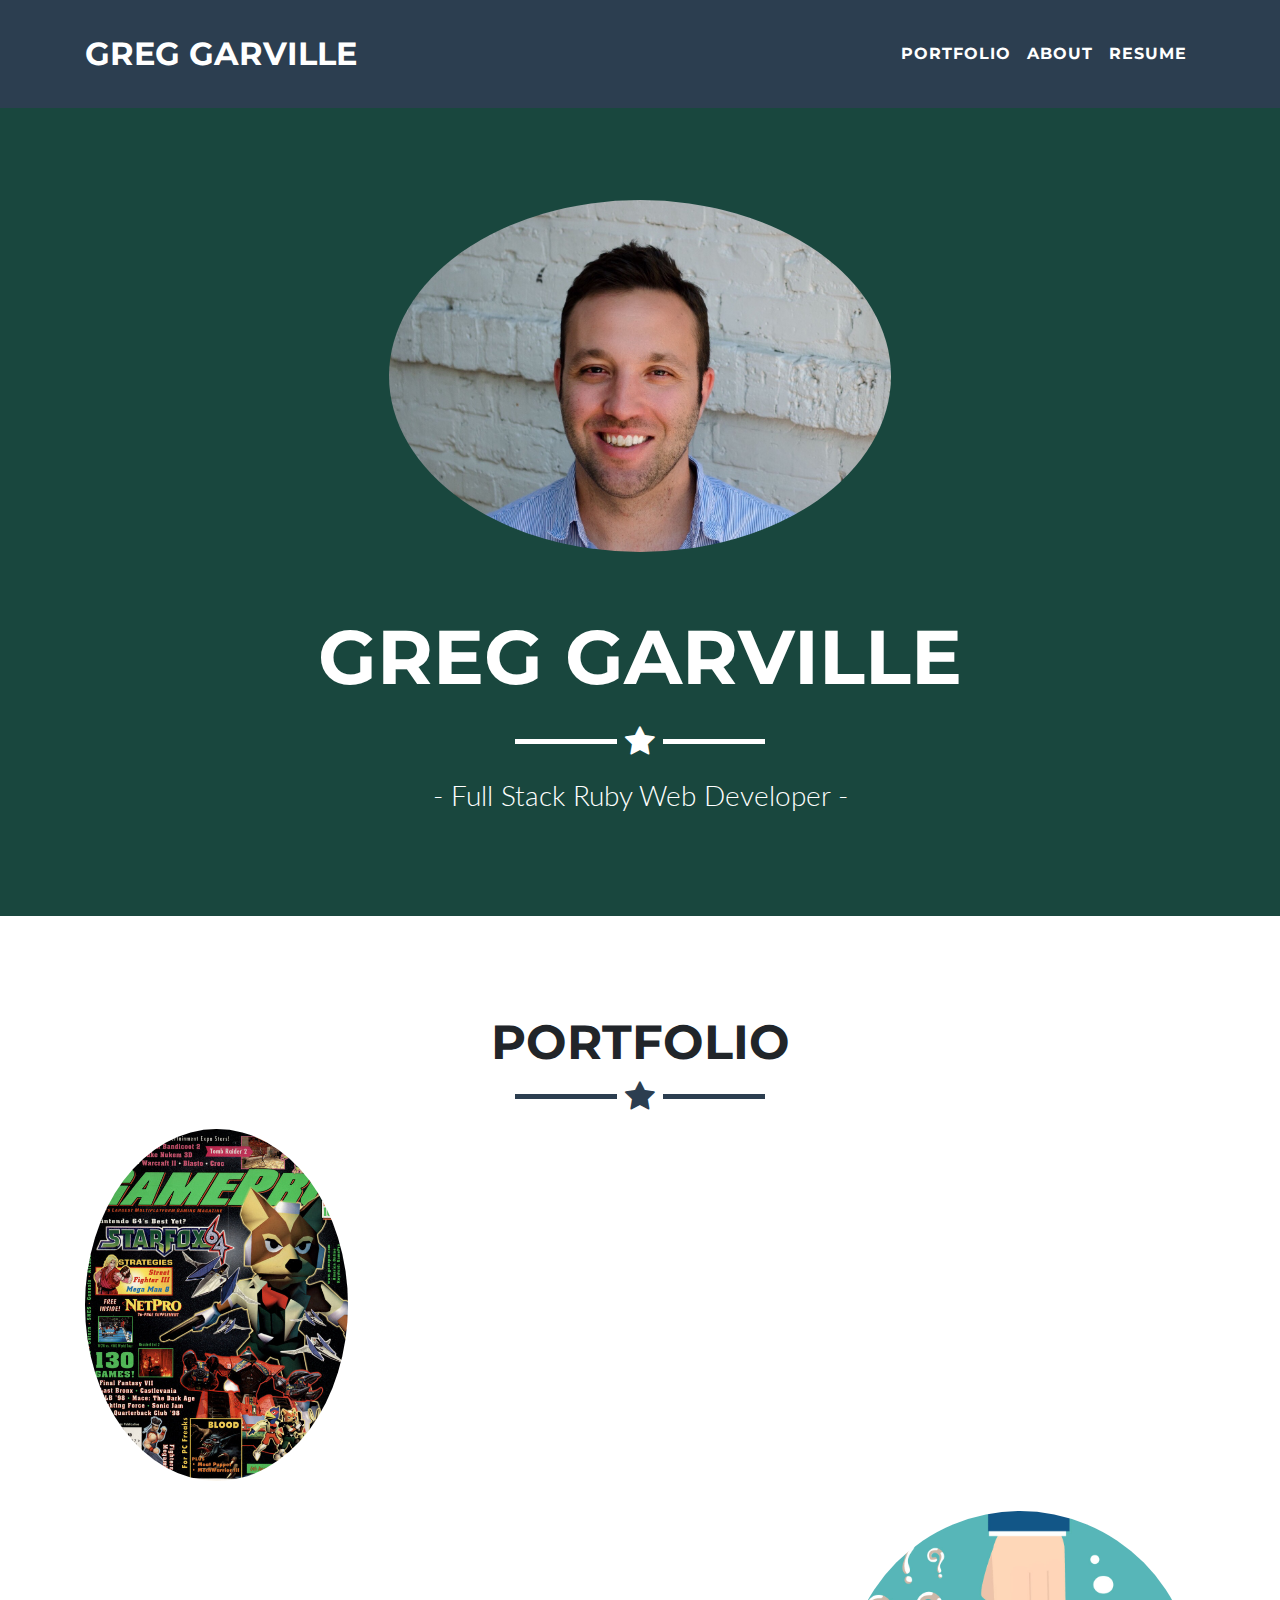
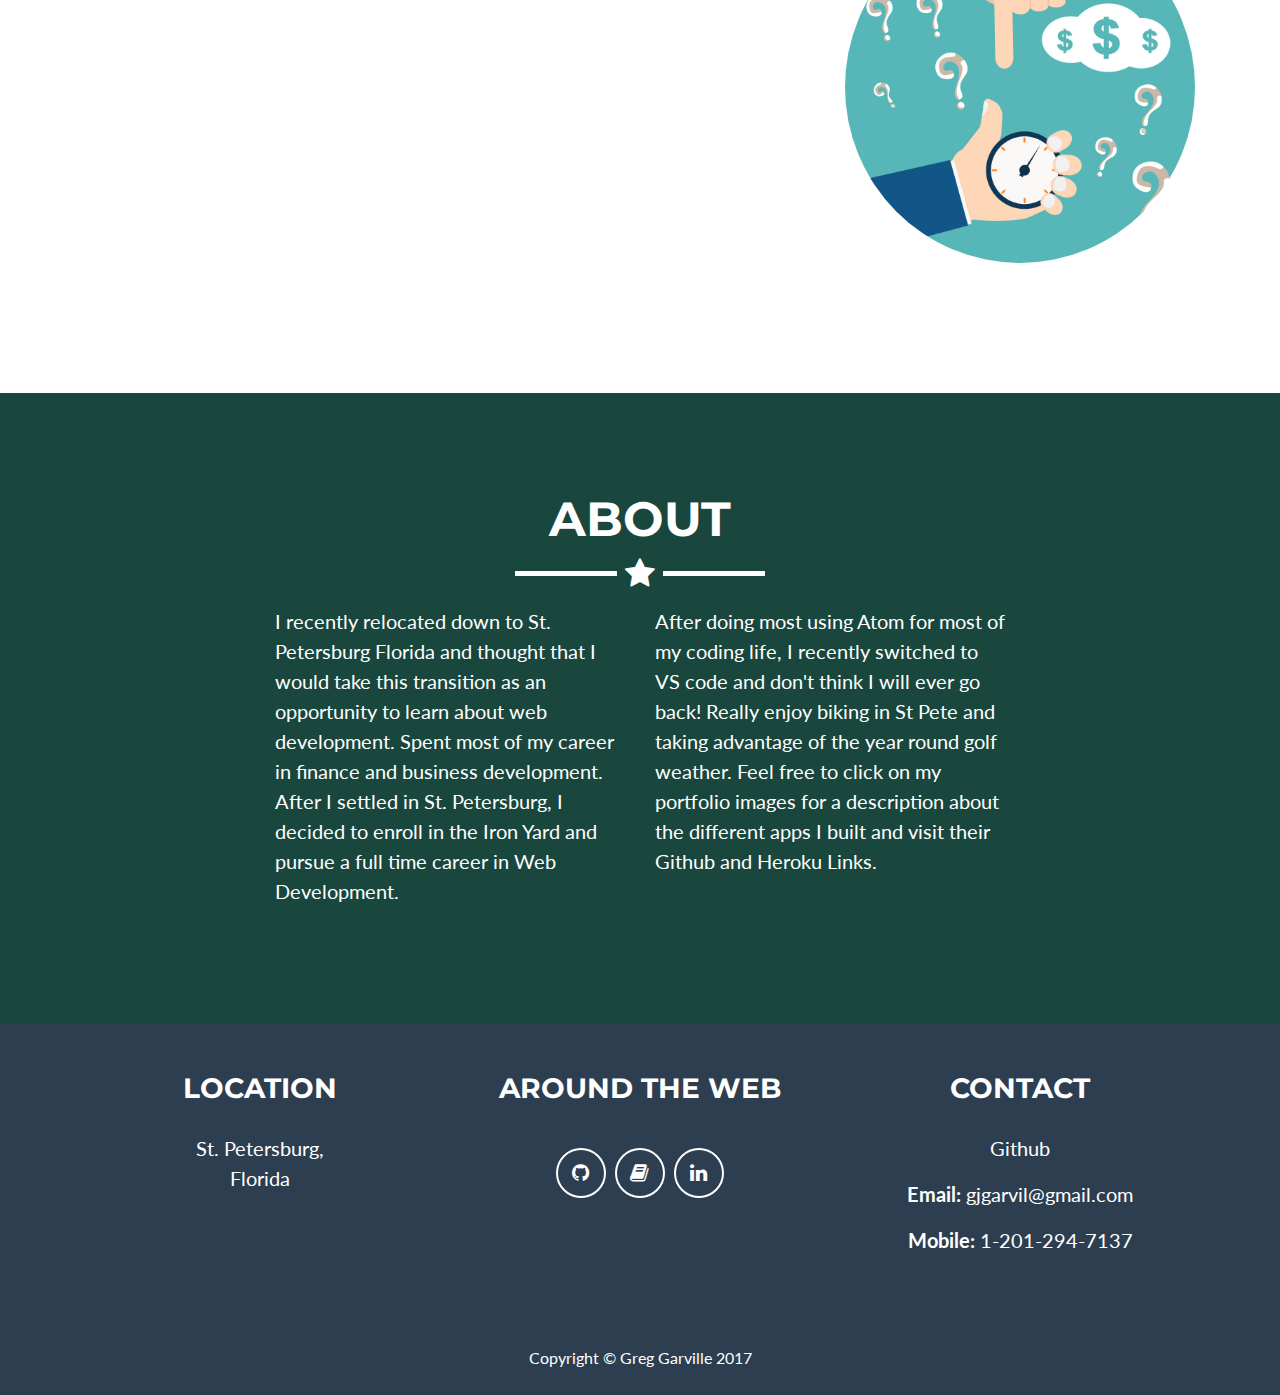
==== commit 61fae729: "added heroku link for overtime app" ====
--- a/index.html
+++ b/index.html
@@ -53,7 +53,7 @@
     <!-- Header -->
     <header class="masthead">
       <div class="container">
-        <img class="portfolio" src="img/Greg-Garville-Profile.JPG" alt="">
+        <img class="img-fluid mb-5 d-block mx-auto" src="img/Greg-Garville-Profile.JPG" alt="">
         <div class="intro-text">
           <span class="name">Greg Garville</span>
           <hr class="star-light">
@@ -75,7 +75,7 @@
                   <i class="fa fa-search-plus fa-3x"></i>
                 </div>
               </div>
-              <img class="img-fluid" src="img/Logo2.png" alt="">
+              <img class="img-fluid" src="img/gamepro2.jpg" alt="">
             </a>
           </div>
           <div class="col-sm-4 portfolio-item">
@@ -85,7 +85,7 @@
                   <i class="fa fa-search-plus fa-3x"></i>
                 </div>
               </div>
-              <img class="img-fluid" src="img/gamepro2.jpg" alt="">
+              <img class="img-fluid" src="img/marssand.jpg" alt="">
             </a>
           </div>
           <div class="col-sm-4 portfolio-item">
@@ -125,7 +125,7 @@
                   <i class="fa fa-search-plus fa-3x"></i>
                 </div>
               </div>
-              <img class="img-fluid" src="img/portfolio/overtime.jpg" alt=""> 
+              <img class="img-fluid" src="img/portfolio/overtime.jpg" alt="">
             </a>
           </div>
         </div>
@@ -210,7 +210,7 @@
           <div class="row">
             <div class="footer-col col-md-4">
               <h3>Location</h3>
-              <p>St. Petersburg, 
+              <p>St. Petersburg,
                 <br> Florida</p>
             </div>
             <div class="footer-col col-md-4">
@@ -278,57 +278,13 @@
             <div class="row">
               <div class="col-lg-8 mx-auto">
                 <div class="modal-body">
-                  <h2>Mars Treks</h2>
-                  <hr class="star-primary">
-                  <img class="img-fluid img-centered" src="img/portfolio/logo71.png" alt="">
-                  <p> With the recent adavnces in space exploration by Elon Musk's Space X and Jeff Bezos's Blue Origin, I thought it would be interesting
-                  to develop a futuristic space travel app where users could book flights to Mars.  I'm building the App with Rails and it is still under development. </p>
-                  <ul class="list-inline item-details">
-                    <li>
-                      <strong>
-                        <a href="https://github.com/Grego22/Mars_Treks_App">Github</a>
-                      </strong>
-                    </li>
-                    <li>
-                      <strong>
-                        <a href="http://startbootstrap.com"></a>
-                      </strong>
-                    </li>
-                    <li>
-                      <strong>
-                        <a href=</a>
-                      </strong>
-                    </li>
-                  </ul>
-                  <button class="btn btn-success" type="button" data-dismiss="modal">
-                    <i class="fa fa-times"></i>
-                    Close</button>
-                </div>
-              </div>
-            </div>
-          </div>
-        </div>
-      </div>
-    </div>
-    <div class="portfolio-modal modal fade" id="portfolioModal2" tabindex="-1" role="dialog" aria-hidden="true">
-      <div class="modal-dialog" role="document">
-        <div class="modal-content">
-          <div class="close-modal" data-dismiss="modal">
-            <div class="lr">
-              <div class="rl"></div>
-            </div>
-          </div>
-          <div class="container">
-            <div class="row">
-              <div class="col-lg-8 mx-auto">
-                <div class="modal-body">
                     <h2>GamePro</h2>
                     <hr class="star-primary">
                     <img class="img-fluid img-centered" src="img/gamepro3.jpg" alt="">
                     <p>GamePro is a video game review app I built on Rails.  I modeled my app after an old video game magazine called, "GamePro."  Users can upload pictures of their favorite video games and add reviews to their games and others.
                       I used a Jquery rating system called "Raty," that allows users to give 1-5 stars to their games.  It's similar to the start system on IMDB.  I aslo implemented an
-                      average review method that takes all of the users reviews and averages them in a 5 star format and displays them when clicking on the game box art.  
-                      <a href="https://sellfy.com/p/8Q9P/jV3VZ/"></a></p>
+                      average review method that takes all of the users reviews and averages them in a 5 star format and displays them when clicking on the game box art.
+                      </p>
                     <ul class="list-inline item-details">
                       <li>
                         <strong>
@@ -355,6 +311,50 @@
         </div>
       </div>
     </div>
+    <div class="portfolio-modal modal fade" id="portfolioModal2" tabindex="-1" role="dialog" aria-hidden="true">
+      <div class="modal-dialog" role="document">
+        <div class="modal-content">
+          <div class="close-modal" data-dismiss="modal">
+            <div class="lr">
+              <div class="rl"></div>
+            </div>
+          </div>
+          <div class="container">
+            <div class="row">
+              <div class="col-lg-8 mx-auto">
+                <div class="modal-body">
+                    <h2>Mars Treks</h2>
+                    <hr class="star-primary">
+                    <img class="img-fluid img-centered" src="img/portfolio/logo71.png" alt="">
+                    <p> With the recent adavnces in space exploration by Elon Musk's Space X and Jeff Bezos's Blue Origin, I thought it would be interesting
+                    to develop a futuristic space travel app where users could book flights to Mars.  I'm building the App with Rails and it is still under development. </p>
+                    <ul class="list-inline item-details">
+                      <li>
+                        <strong>
+                          <a href="https://github.com/Grego22/Mars_Treks_App">Github</a>
+                        </strong>
+                      </li>
+                      <li>
+                        <strong>
+                          <a href="http://startbootstrap.com"></a>
+                        </strong>
+                      </li>
+                      <li>
+                        <strong>
+
+                        </strong>
+                      </li>
+                    </ul>
+                  <button class="btn btn-success" type="button" data-dismiss="modal">
+                    <i class="fa fa-times"></i>
+                    Close</button>
+                </div>
+              </div>
+            </div>
+          </div>
+        </div>
+      </div>
+    </div>
     <div class="portfolio-modal modal fade" id="portfolioModal3" tabindex="-1" role="dialog" aria-hidden="true">
       <div class="modal-dialog" role="document">
         <div class="modal-content">
@@ -495,7 +495,7 @@
                   <h2>Employee Overtime App with TDD </h2>
                   <hr class="star-primary">
                   <img class="img-fluid img-centered" src="img/portfolio/overtimeclock.png" alt="">
-                  <p> This is my most recent project that I am currently working on.  I wanted to learn more about using Test Driven Development with my apps, so I implemented Rspec and Capybara gems for testing frameworks. 
+                  <p> This is my most recent project that I am currently working on.  I wanted to learn more about using Test Driven Development with my apps, so I implemented Rspec and Capybara gems for testing frameworks.
                      Looking forward to developing the functionality and deploying the completed project to Heroku.
                   </p>
                   <ul class="list-inline item-details">
@@ -503,6 +503,9 @@
                       <strong>
                         <a href="https://github.com/Grego22/Employee_Time_Clock">Github</a>
                       </strong>
+                      <strong>
+                        <a href="gjg-overtime.herokuapp.com"> Employee Overtime Request Application</a>
+                      </stong>
                     </li>
                     <li>
                       <strong>
